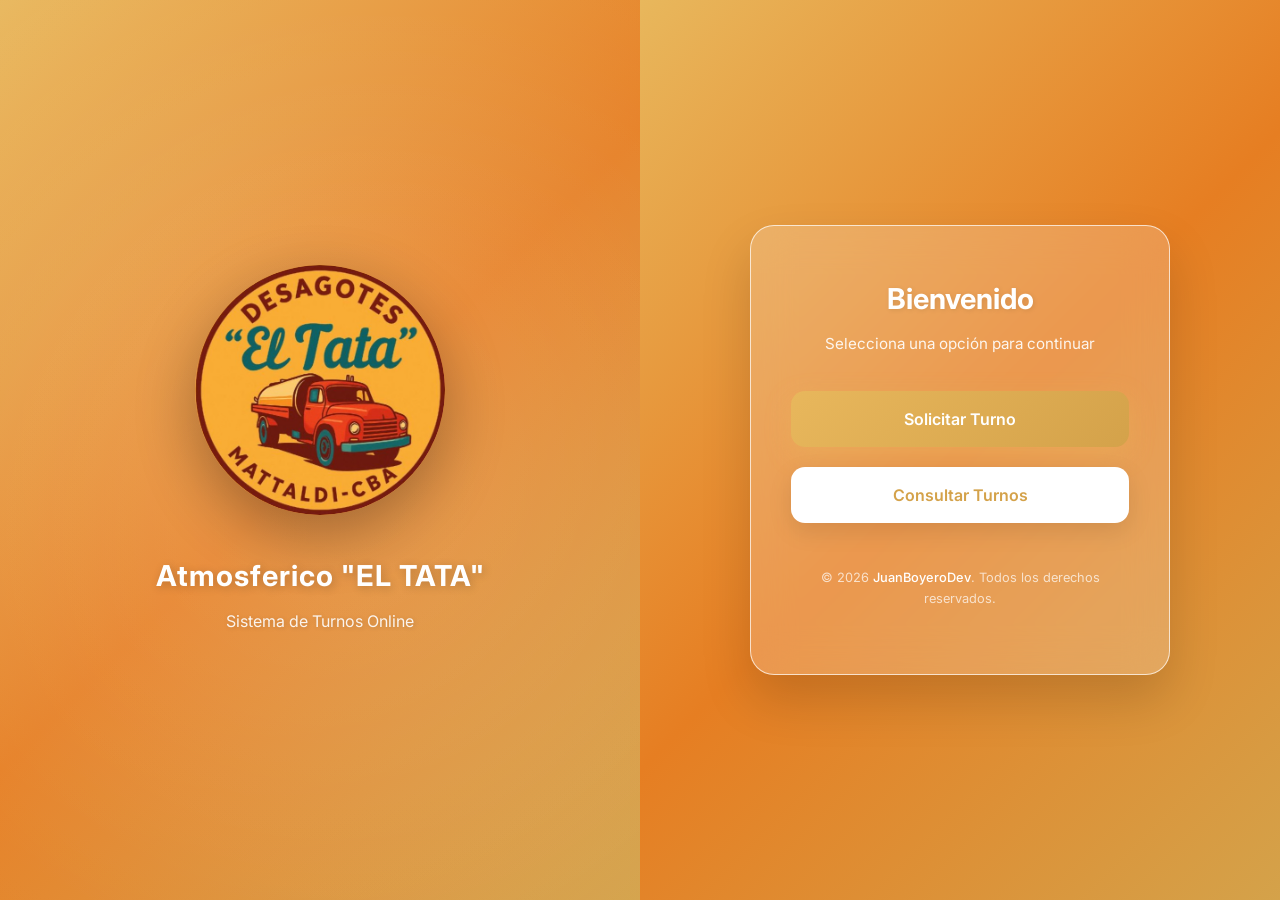
==== HTML/index.html @ b19b47a6 "Actualizacion Estetica" ====
<!DOCTYPE html>
<html lang="es">
<head>
    <meta charset="UTF-8">
    <meta name="viewport" content="width=device-width, initial-scale=1.0">
    <title>Turnos Atmosferico "EL TATA"</title>
    <link rel="stylesheet" href="../CSS/styles.css">
</head>
<body>
    <div class="main-container">
        <div class="left-panel">
            <div class="logo-container">
                <img src="../images/logoCirculo.png" alt="Logo Atmosferico EL TATA">
                <h1 class="brand-name">Atmosferico "EL TATA"</h1>
                <p class="brand-tagline">Sistema de Turnos Online</p>
            </div>
        </div>
        <div class="right-panel">
            <div class="glass-card">
                <h2>Bienvenido</h2>
                <p class="subtitle">Selecciona una opción para continuar</p>
                <div class="btn-group">
                    <button class="btn btn-primary" onclick="window.location.href='request.html'">Solicitar Turno</button>
                    <button class="btn" onclick="window.location.href='consult.html'">Consultar Turnos</button>
                </div>
                <div class="copyright">
                    <h6>&copy; 2026 <a href="https://juanboyero-dev.netlify.app/" target="_blank">JuanBoyeroDev</a>. Todos los derechos reservados.</h6>
                </div>
            </div>
        </div>
    </div>
</body>
</html>
---- CSS/styles.css ----
@import url('https://fonts.googleapis.com/css2?family=Inter:wght@300;400;500;600;700&display=swap');

:root {
  --dorado: #E8B75C;
  --dorado-oscuro: #d4a24a;
  --dorado-claro: #f0c874;
  --naranja: #e67e22;
  --naranja-oscuro: #d35400;
  --blanco: #ffffff;
  --blanco-90: rgba(255, 255, 255, 0.9);
  --blanco-70: rgba(255, 255, 255, 0.7);
  --blanco-20: rgba(255, 255, 255, 0.2);
  --texto: #2d3748;
  --texto-claro: #718096;
  --sombra: rgba(0, 0, 0, 0.1);
}

* {
  margin: 0;
  padding: 0;
  box-sizing: border-box;
}

html, body {
  height: 100%;
  font-family: 'Inter', sans-serif;
}

body {
  color: var(--texto);
  line-height: 1.6;
}

/* Animations */
@keyframes fadeIn {
  from { opacity: 0; transform: translateY(20px); }
  to { opacity: 1; transform: translateY(0); }
}

@keyframes fadeInLeft {
  from { opacity: 0; transform: translateX(-30px); }
  to { opacity: 1; transform: translateX(0); }
}

@keyframes fadeInRight {
  from { opacity: 0; transform: translateX(30px); }
  to { opacity: 1; transform: translateX(0); }
}

@keyframes float {
  0%, 100% { transform: translateY(0); }
  50% { transform: translateY(-10px); }
}

@keyframes shimmer {
  0% { background-position: -200% 0; }
  100% { background-position: 200% 0; }
}

/* Main Container - Split Layout */
.main-container {
  display: flex;
  min-height: 100vh;
  width: 100%;
}

/* Left Panel - Brand */
.left-panel {
  flex: 1;
  background: linear-gradient(135deg, var(--dorado) 0%, var(--naranja) 50%, var(--dorado-oscuro) 100%);
  display: flex;
  flex-direction: column;
  justify-content: center;
  align-items: center;
  padding: 40px;
  position: relative;
  overflow: hidden;
}

.left-panel::before {
  content: '';
  position: absolute;
  top: -50%;
  left: -50%;
  width: 200%;
  height: 200%;
  background: radial-gradient(circle, rgba(255,255,255,0.1) 0%, transparent 70%);
  animation: float 6s ease-in-out infinite;
}

.left-panel::after {
  content: '';
  position: absolute;
  bottom: -30%;
  right: -30%;
  width: 150%;
  height: 150%;
  background: radial-gradient(circle, rgba(255,255,255,0.08) 0%, transparent 60%);
  animation: float 8s ease-in-out infinite reverse;
}

.logo-container {
  position: relative;
  z-index: 1;
  text-align: center;
  animation: fadeInLeft 1s ease-out;
}

.logo-container img {
  width: 250px;
  height: 250px;
  border-radius: 50%;
  box-shadow: 0 20px 60px rgba(0, 0, 0, 0.3);
  animation: float 4s ease-in-out infinite;
  transition: transform 0.4s ease, box-shadow 0.4s ease;
}

.logo-container img:hover {
  transform: scale(1.08) rotate(5deg);
  box-shadow: 0 25px 70px rgba(0, 0, 0, 0.4);
}

.brand-name {
  margin-top: 30px;
  font-size: 1.8rem;
  font-weight: 700;
  color: var(--blanco);
  text-shadow: 2px 2px 10px rgba(0, 0, 0, 0.2);
  letter-spacing: 1px;
}

.brand-tagline {
  margin-top: 10px;
  font-size: 1rem;
  font-weight: 400;
  color: var(--blanco-90);
  text-shadow: 1px 1px 5px rgba(0, 0, 0, 0.15);
}

/* Right Panel - Glassmorphism */
.right-panel {
  flex: 1;
  background: linear-gradient(135deg, var(--dorado) 0%, var(--naranja) 50%, var(--dorado-oscuro) 100%);
  display: flex;
  justify-content: center;
  align-items: center;
  padding: 40px;
  position: relative;
}

.glass-card {
  width: 100%;
  max-width: 420px;
  padding: 50px 40px;
  background: var(--blanco-20);
  backdrop-filter: blur(20px);
  -webkit-backdrop-filter: blur(20px);
  border-radius: 24px;
  border: 1px solid var(--blanco-70);
  box-shadow: 0 25px 50px rgba(0, 0, 0, 0.15);
  animation: fadeInRight 1s ease-out 0.3s backwards;
}

.glass-card h2 {
  font-size: 1.8rem;
  font-weight: 700;
  color: var(--blanco);
  text-align: center;
  margin-bottom: 10px;
  text-shadow: 1px 1px 5px rgba(0, 0, 0, 0.1);
}

.glass-card .subtitle {
  font-size: 0.95rem;
  color: var(--blanco-90);
  text-align: center;
  margin-bottom: 35px;
}

/* Buttons */
.btn-group {
  display: flex;
  flex-direction: column;
  gap: 20px;
}

.btn {
  display: block;
  width: 100%;
  padding: 18px 30px;
  font-size: 1rem;
  font-weight: 600;
  font-family: 'Inter', sans-serif;
  color: var(--dorado-oscuro);
  background: var(--blanco);
  border: none;
  border-radius: 14px;
  cursor: pointer;
  box-shadow: 0 8px 25px rgba(0, 0, 0, 0.1);
  transition: all 0.3s ease;
  position: relative;
  overflow: hidden;
  text-decoration: none;
  text-align: center;
}

.btn::before {
  content: '';
  position: absolute;
  top: 0;
  left: -100%;
  width: 100%;
  height: 100%;
  background: linear-gradient(90deg, transparent, rgba(232, 183, 92, 0.3), transparent);
  transition: left 0.5s ease;
}

.btn:hover {
  transform: translateY(-4px);
  box-shadow: 0 12px 35px rgba(0, 0, 0, 0.2);
  background: linear-gradient(135deg, var(--dorado), var(--dorado-claro));
  color: var(--blanco);
}

.btn:hover::before {
  left: 100%;
}

.btn:active {
  transform: translateY(-2px);
  box-shadow: 0 6px 20px rgba(0, 0, 0, 0.15);
}

.btn-primary {
  background: linear-gradient(135deg, var(--dorado), var(--dorado-oscuro));
  color: var(--blanco);
  box-shadow: 0 8px 25px rgba(232, 183, 92, 0.4);
}

.btn-primary:hover {
  background: linear-gradient(135deg, var(--dorado-claro), var(--dorado));
  box-shadow: 0 12px 35px rgba(232, 183, 92, 0.5);
}

/* Form Styles */
.form-group {
  position: relative;
  margin-bottom: 25px;
  text-align: left;
}

.form-group label {
  position: absolute;
  top: 50%;
  left: 18px;
  transform: translateY(-50%);
  font-size: 1rem;
  color: var(--blanco-70);
  pointer-events: none;
  transition: all 0.3s ease;
  background: transparent;
  padding: 0 8px;
}

.form-group input:focus + label,
.form-group input:not(:placeholder-shown) + label {
  top: -10px;
  left: 14px;
  font-size: 0.8rem;
  color: var(--blanco);
  background: linear-gradient(135deg, var(--dorado), var(--naranja));
  font-weight: 500;
  border-radius: 4px;
}

.form-group input {
  width: 100%;
  padding: 16px 18px;
  font-size: 1rem;
  font-family: 'Inter', sans-serif;
  border: 2px solid var(--blanco-20);
  border-radius: 12px;
  background: var(--blanco-20);
  color: var(--blanco);
  transition: all 0.3s ease;
  outline: none;
}

.form-group input::placeholder {
  color: transparent;
}

.form-group input:focus {
  border-color: var(--blanco-70);
  background: rgba(255, 255, 255, 0.25);
  box-shadow: 0 0 0 4px rgba(255, 255, 255, 0.1);
}

.form-group input::placeholder {
  color: var(--blanco-70);
}

/* Submit Button */
.btn-submit {
  width: 100%;
  padding: 16px;
  font-size: 1rem;
  font-weight: 600;
  font-family: 'Inter', sans-serif;
  color: var(--dorado-oscuro);
  background: var(--blanco);
  border: none;
  border-radius: 12px;
  cursor: pointer;
  box-shadow: 0 8px 25px rgba(0, 0, 0, 0.1);
  transition: all 0.3s ease;
  margin-top: 10px;
}

.btn-submit:hover {
  transform: translateY(-3px);
  box-shadow: 0 12px 35px rgba(0, 0, 0, 0.2);
  background: linear-gradient(135deg, var(--dorado), var(--dorado-claro));
  color: var(--blanco);
}

.btn-submit:active {
  transform: translateY(-1px);
}

/* Home Button */
.btn-home {
  margin-top: 20px;
}

.btn-home .btn {
  background: transparent;
  color: var(--blanco);
  border: 2px solid var(--blanco-70);
  box-shadow: none;
}

.btn-home .btn:hover {
  background: var(--blanco-20);
  border-color: var(--blanco);
  box-shadow: 0 8px 25px rgba(0, 0, 0, 0.1);
}

/* Copyright */
.copyright {
  text-align: center;
  padding: 15px;
  margin-top: 30px;
  animation: fadeIn 1s ease-out 0.8s backwards;
}

.copyright h6 {
  font-size: 0.8rem;
  font-weight: 400;
  color: var(--blanco-70);
}

.copyright a {
  color: var(--blanco);
  text-decoration: none;
  font-weight: 500;
  transition: color 0.3s ease;
}

.copyright a:hover {
  color: var(--dorado);
  text-decoration: underline;
}

/* Responsive - Tablet */
@media (max-width: 1024px) {
  .main-container {
    flex-direction: column;
  }

  .left-panel {
    min-height: 40vh;
    padding: 30px;
  }

  .logo-container img {
    width: 180px;
    height: 180px;
  }

  .brand-name {
    font-size: 1.5rem;
  }

  .right-panel {
    min-height: 60vh;
    padding: 30px;
  }

  .glass-card {
    padding: 40px 30px;
  }
}

/* Responsive - Mobile */
@media (max-width: 600px) {
  .left-panel {
    min-height: 35vh;
    padding: 25px 20px;
  }

  .logo-container img {
    width: 140px;
    height: 140px;
  }

  .brand-name {
    font-size: 1.3rem;
    margin-top: 20px;
  }

  .brand-tagline {
    font-size: 0.85rem;
  }

  .right-panel {
    min-height: 65vh;
    padding: 25px 15px;
  }

  .glass-card {
    padding: 30px 20px;
    border-radius: 20px;
  }

  .glass-card h2 {
    font-size: 1.5rem;
  }

  .btn {
    padding: 15px 25px;
    font-size: 0.95rem;
  }
}
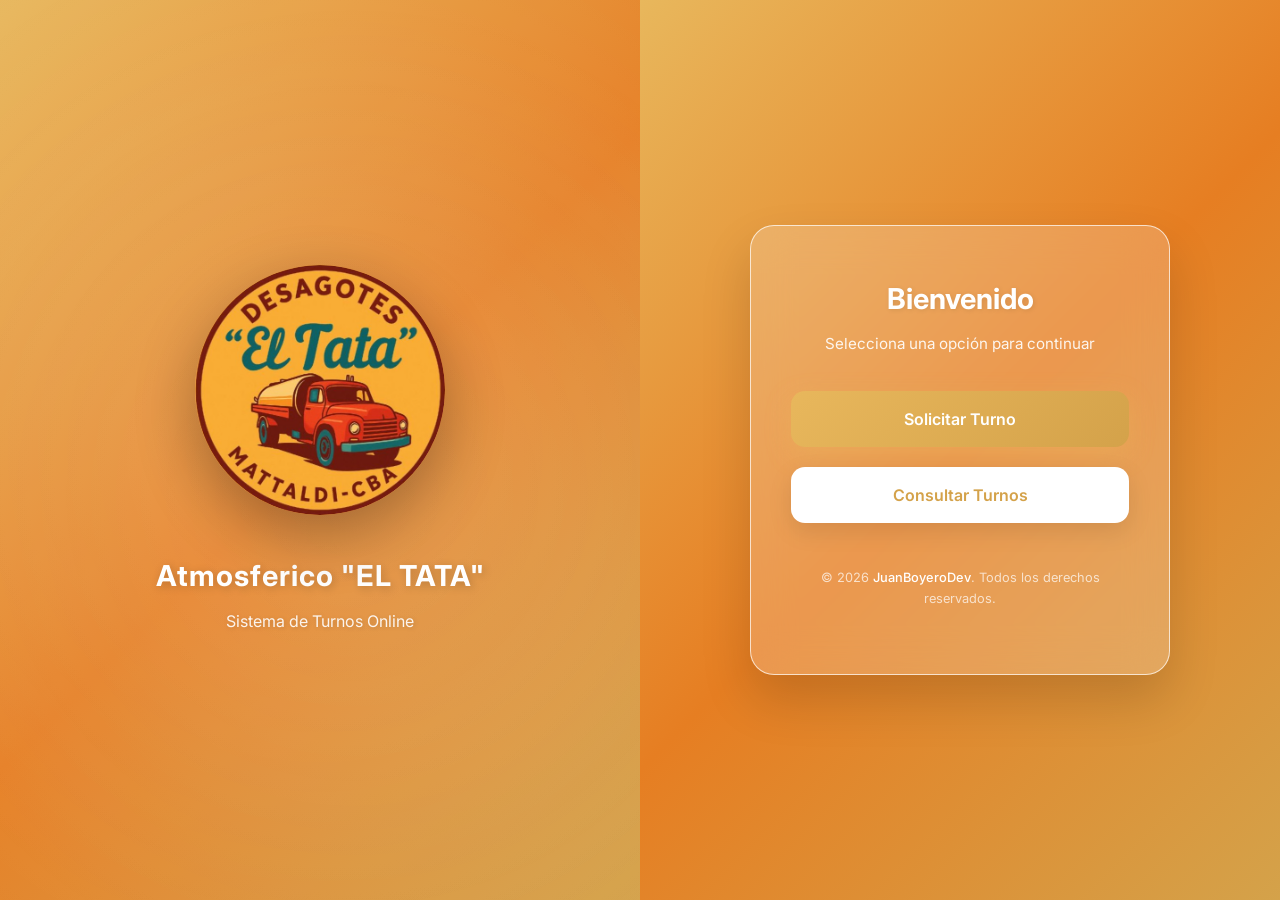
==== commit 05bcf9f3: "feat: conectar form con Google Sheets y corregir estructura" ====
--- a/HTML/index.html
+++ b/HTML/index.html
@@ -7,6 +7,8 @@
     <link rel="stylesheet" href="../CSS/styles.css">
 </head>
 <body>
+    <script src="../JS/turnos.js"></script>
+    <script src="../JS/app.js"></script>
     <div class="main-container">
         <div class="left-panel">
             <div class="logo-container">
--- a/CSS/styles.css
+++ b/CSS/styles.css
@@ -242,6 +242,8 @@
   box-shadow: 0 12px 35px rgba(232, 183, 92, 0.5);
 }
 
+ 
+
 /* Form Styles */
 .form-group {
   position: relative;
@@ -298,6 +300,58 @@
 
 .form-group input::placeholder {
   color: var(--blanco-70);
+}
+
+/* Select Styles */
+.form-group select {
+  width: 100%;
+  padding: 16px 18px;
+  font-size: 1rem;
+  font-family: 'Inter', sans-serif;
+  border: 2px solid var(--blanco-20);
+  border-radius: 12px;
+  background: var(--blanco-20);
+  color: var(--blanco);
+  transition: all 0.3s ease;
+  outline: none;
+  cursor: pointer;
+  appearance: none;
+  -webkit-appearance: none;
+  -moz-appearance: none;
+  background-image: url("data:image/svg+xml,%3Csvg xmlns='http://www.w3.org/2000/svg' width='24' height='24' viewBox='0 0 24 24' fill='none' stroke='white' stroke-width='2' stroke-linecap='round' stroke-linejoin='round'%3E%3Cpolyline points='6 9 12 15 18 9'%3E%3C/polyline%3E%3C/svg%3E");
+  background-repeat: no-repeat;
+  background-position: right 15px center;
+  background-size: 18px;
+}
+
+.form-group select:focus {
+  border-color: var(--blanco-70);
+  background-color: rgba(255, 255, 255, 0.25);
+  box-shadow: 0 0 0 4px rgba(255, 255, 255, 0.1);
+}
+
+.form-group select option {
+  background: var(--dorado-claro);
+  color: var(--texto);
+  padding: 12px;
+}
+
+.form-group select:hover {
+  border-color: var(--blanco-70);
+}
+
+.form-group label {
+  position: absolute;
+  top: -10px;
+  left: 14px;
+  font-size: 0.8rem;
+  color: var(--blanco);
+  background: linear-gradient(135deg, var(--dorado), var(--naranja));
+  font-weight: 500;
+  border-radius: 4px;
+  padding: 0 8px;
+  pointer-events: none;
+  transition: all 0.3s ease;
 }
 
 /* Submit Button */
@@ -372,6 +426,37 @@
   text-decoration: underline;
 }
 
+/* Modal */
+.modal-overlay {
+  display: none;
+  position: fixed;
+  top: 0;
+  left: 0;
+  width: 100%;
+  height: 100%;
+  background: rgba(0, 0, 0, 0.5);
+  backdrop-filter: blur(5px);
+  -webkit-backdrop-filter: blur(5px);
+  justify-content: center;
+  align-items: center;
+  z-index: 1000;
+  animation: fadeIn 0.3s ease-out;
+}
+
+.modal-overlay .modal-card {
+  max-width: 400px;
+  padding: 40px 35px;
+}
+
+.modal-overlay h2 {
+  color: var(--dorado);
+}
+
+.modal-overlay .subtitle {
+  color: var(--blanco-90);
+  font-size: 0.95rem;
+}
+
 /* Responsive - Tablet */
 @media (max-width: 1024px) {
   .main-container {
@@ -408,7 +493,7 @@
     min-height: 35vh;
     padding: 25px 20px;
   }
-
+  
   .logo-container img {
     width: 140px;
     height: 140px;
@@ -417,6 +502,7 @@
   .brand-name {
     font-size: 1.3rem;
     margin-top: 20px;
+    font-style: Monserrat, sans-serif;
   }
 
   .brand-tagline {
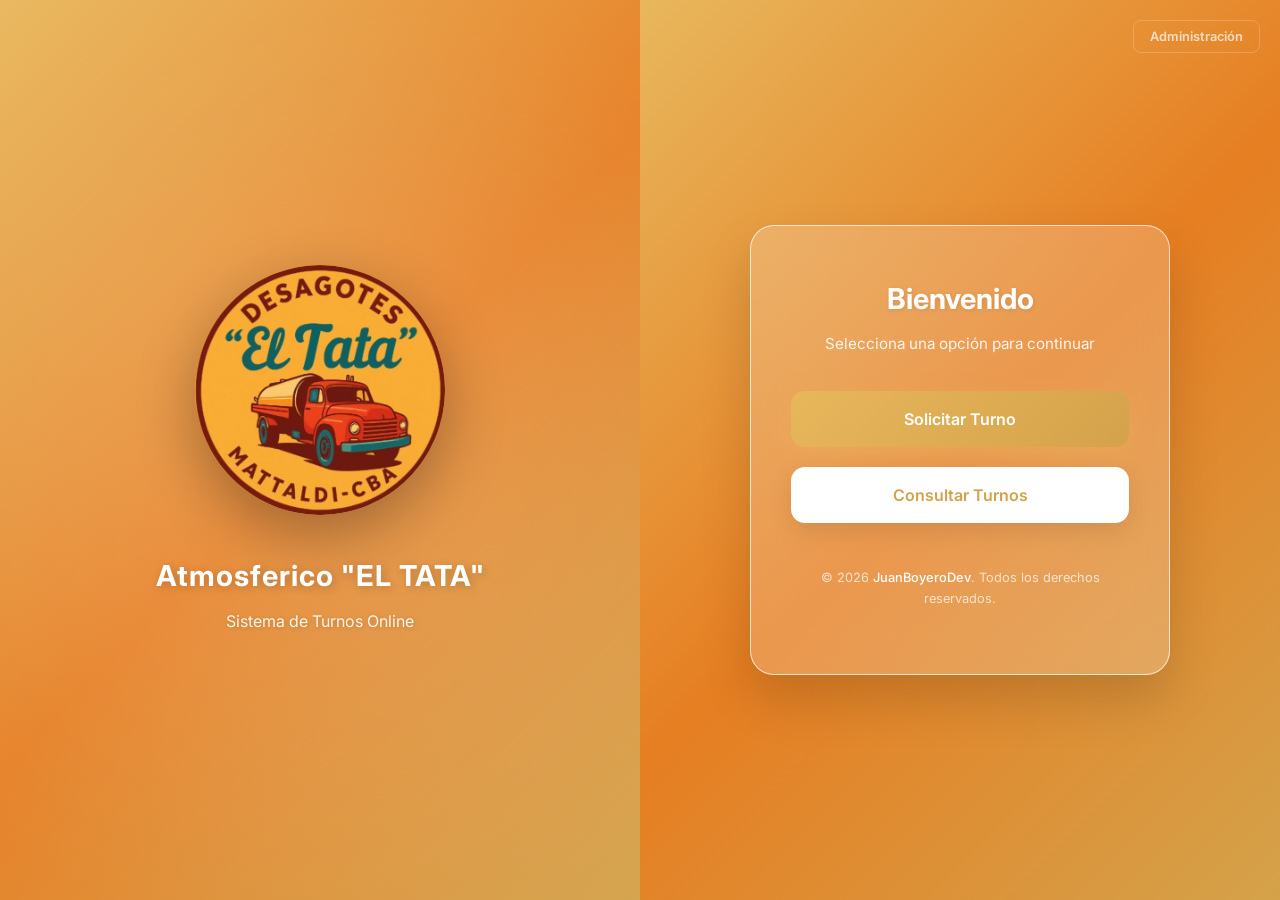
==== commit 3432a6a5: "feat: panel de administración con gestión de turnos y tarifas dinámicas- Crear admin.html con tabla " ====
--- a/HTML/index.html
+++ b/HTML/index.html
@@ -18,6 +18,7 @@
             </div>
         </div>
         <div class="right-panel">
+            <button class="btn-admin" onclick="document.getElementById('modal-login').style.display='flex'">Administración</button>
             <div class="glass-card">
                 <h2>Bienvenido</h2>
                 <p class="subtitle">Selecciona una opción para continuar</p>
@@ -31,5 +32,35 @@
             </div>
         </div>
     </div>
+
+    <!-- Modal Login Admin -->
+    <div id="modal-login" class="modal-overlay">
+        <div class="modal-card glass-card">
+            <h2>Acceso Administración</h2>
+            <div class="form-group">
+                <input type="text" id="login-usuario" required>
+                <label for="login-usuario">Usuario:</label>
+            </div>
+            <div class="form-group">
+                <input type="password" id="login-password" required>
+                <label for="login-password">Contraseña:</label>
+            </div>
+            <button class="btn-submit" id="btn-login">Ingresar</button>
+            <button class="btn" style="margin-top: 10px;" onclick="document.getElementById('modal-login').style.display='none'">Cancelar</button>
+        </div>
+    </div>
+
+    <script>
+    document.getElementById("btn-login").addEventListener("click", function() {
+        var usuario = document.getElementById("login-usuario").value;
+        var password = document.getElementById("login-password").value;
+        if (usuario === "Admin" && password === "Admin") {
+            sessionStorage.setItem("adminAuth", "true");
+            window.location.href = "admin.html";
+        } else {
+            alert("Usuario o contraseña incorrectos");
+        }
+    });
+    </script>
 </body>
 </html>
--- a/CSS/styles.css
+++ b/CSS/styles.css
@@ -426,6 +426,30 @@
   text-decoration: underline;
 }
 
+/* Botón Administración */
+.btn-admin {
+  position: absolute;
+  top: 20px;
+  right: 20px;
+  padding: 8px 16px;
+  font-size: 0.8rem;
+  font-weight: 600;
+  font-family: 'Inter', sans-serif;
+  color: var(--blanco-70);
+  background: transparent;
+  border: 1px solid var(--blanco-20);
+  border-radius: 8px;
+  cursor: pointer;
+  transition: all 0.3s ease;
+  z-index: 10;
+}
+
+.btn-admin:hover {
+  color: var(--blanco);
+  border-color: var(--blanco-70);
+  background: var(--blanco-20);
+}
+
 /* Modal */
 .modal-overlay {
   display: none;
@@ -457,6 +481,58 @@
   font-size: 0.95rem;
 }
 
+/* Tabla de turnos */
+.turnos-table {
+  width: 100%;
+  border-collapse: collapse;
+  margin-top: 20px;
+}
+
+.turnos-table th,
+.turnos-table td {
+  padding: 12px 8px;
+  text-align: left;
+  color: var(--blanco);
+  border-bottom: 1px solid var(--blanco-20);
+  font-size: 0.85rem;
+}
+
+.turnos-table th {
+  font-weight: 600;
+  color: var(--dorado);
+  border-bottom: 2px solid var(--dorado);
+}
+
+.turnos-table tr:hover {
+  background: var(--blanco-20);
+}
+
+.btn-completar {
+  padding: 6px 14px;
+  font-size: 0.8rem;
+  font-weight: 600;
+  font-family: 'Inter', sans-serif;
+  color: var(--blanco);
+  background: linear-gradient(135deg, var(--dorado), var(--naranja));
+  border: none;
+  border-radius: 8px;
+  cursor: pointer;
+  transition: all 0.3s ease;
+}
+
+.btn-completar:hover {
+  transform: translateY(-2px);
+  box-shadow: 0 6px 20px rgba(232, 183, 92, 0.4);
+}
+
+.total-label {
+  font-size: 1.2rem;
+  font-weight: 700;
+  color: var(--dorado);
+  text-align: center;
+  margin: 20px 0;
+}
+
 /* Responsive - Tablet */
 @media (max-width: 1024px) {
   .main-container {
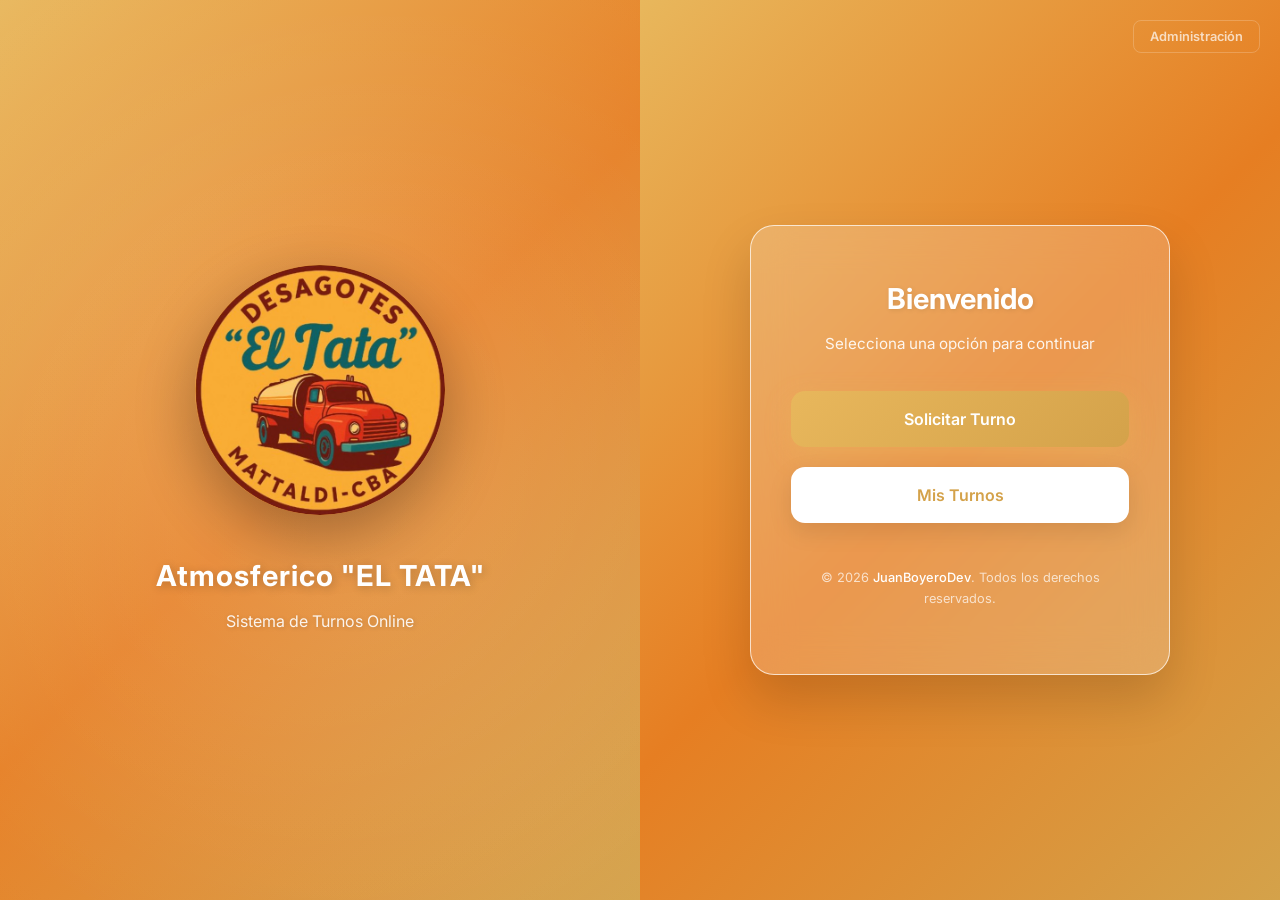
==== commit 6a7deb64: "fix: mejoras de UX, seguridad y validación- Ofuscar credenciales de admin con base64 en index.html- " ====
--- a/HTML/index.html
+++ b/HTML/index.html
@@ -24,7 +24,7 @@
                 <p class="subtitle">Selecciona una opción para continuar</p>
                 <div class="btn-group">
                     <button class="btn btn-primary" onclick="window.location.href='request.html'">Solicitar Turno</button>
-                    <button class="btn" onclick="window.location.href='consult.html'">Consultar Turnos</button>
+                    <button class="btn" onclick="window.location.href='consult.html'">Mis Turnos</button>
                 </div>
                 <div class="copyright">
                     <h6>&copy; 2026 <a href="https://juanboyero-dev.netlify.app/" target="_blank">JuanBoyeroDev</a>. Todos los derechos reservados.</h6>
@@ -51,10 +51,13 @@
     </div>
 
     <script>
+    var _0x4a2f = ["QWRtaW4="];
+    var _cred = { u: atob(_0x4a2f[0]), p: atob(_0x4a2f[0]) };
+
     document.getElementById("btn-login").addEventListener("click", function() {
         var usuario = document.getElementById("login-usuario").value;
         var password = document.getElementById("login-password").value;
-        if (usuario === "Admin" && password === "Admin") {
+        if (usuario === _cred.u && password === _cred.p) {
             sessionStorage.setItem("adminAuth", "true");
             window.location.href = "admin.html";
         } else {
--- a/CSS/styles.css
+++ b/CSS/styles.css
@@ -425,6 +425,42 @@
   color: var(--dorado);
   text-decoration: underline;
 }
+
+/* Resultado de consulta */
+.turno-resultado {
+  background: var(--blanco-20);
+  border: 1px solid var(--blanco-70);
+  border-radius: 12px;
+  padding: 15px;
+  margin-bottom: 15px;
+}
+
+.turno-resultado p {
+  margin: 5px 0;
+  font-size: 0.9rem;
+  color: var(--blanco);
+}
+
+.turno-resultado strong {
+  color: var(--dorado);
+  font-size: 1rem;
+}
+
+.sin-resultados {
+  color: var(--blanco-70);
+  text-align: center;
+  font-style: italic;
+}
+
+.loading-text {
+  color: var(--dorado);
+  text-align: center;
+  font-style: italic;
+}
+
+.estado-Pendiente-de-Confirmacion { color: var(--naranja); font-weight: 600; }
+.estado-Pendiente { color: var(--dorado); font-weight: 600; }
+.estado-Completado { color: #48bb78; font-weight: 600; }
 
 /* Botón Administración */
 .btn-admin {
